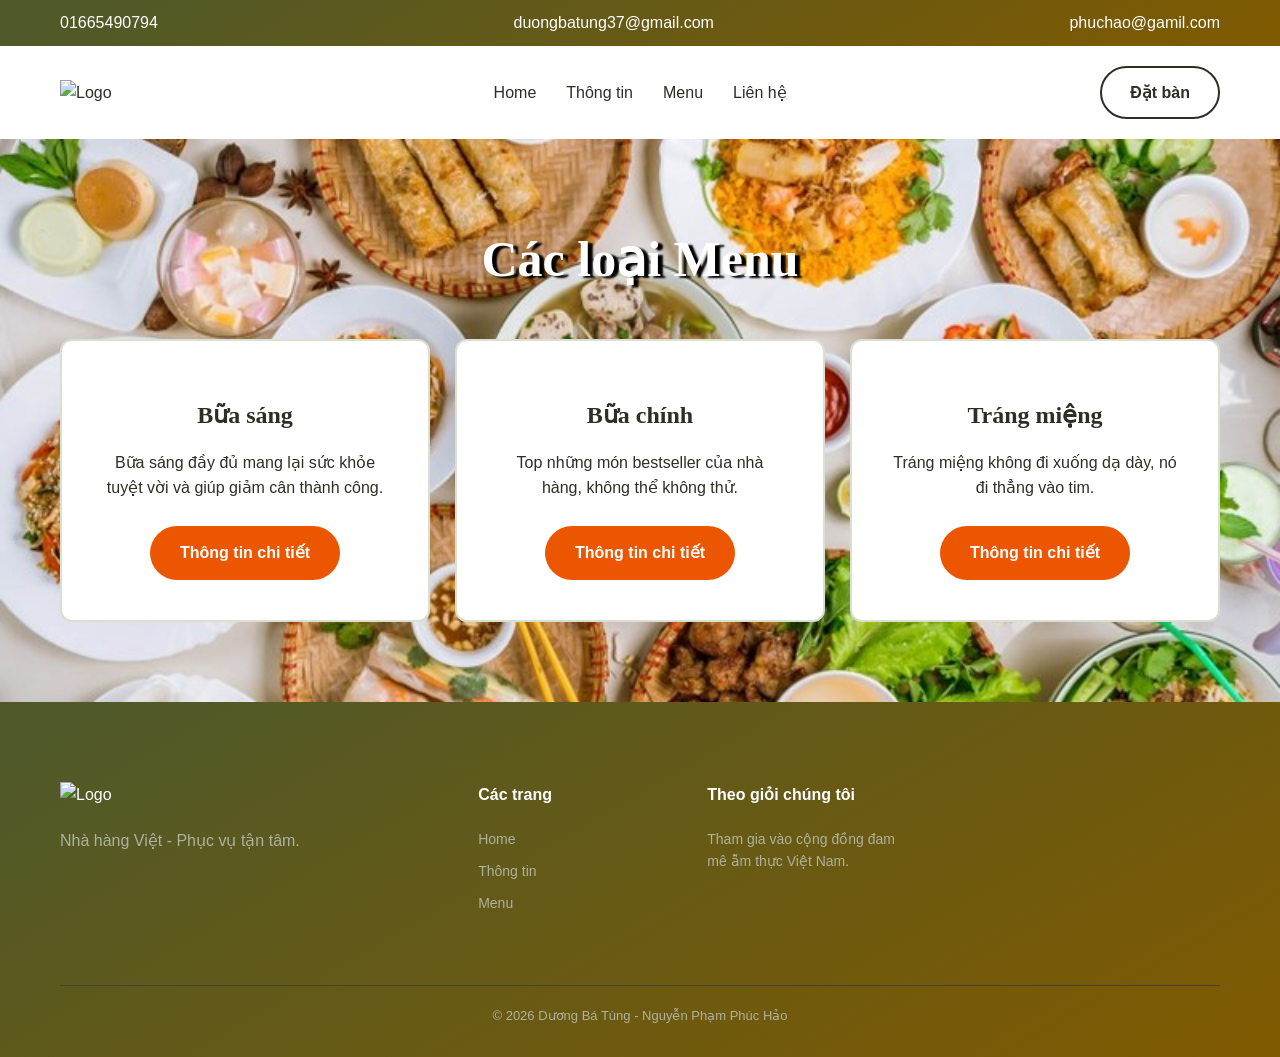
==== index.html @ 21a5d237 "Update and rename baitap1.html to index.html" ====
<!DOCTYPE html>
<html lang="en">
<head>
    <meta charset="UTF-8">
    <meta name="viewport" content="width=device-width, initial-scale=1.0">
    <title>Đặt bàn nhà hàng</title>
    <link href="baitap1.css" rel="stylesheet">
</head>
<body>
    <header>
        <div class="top-bar">
            <div class="container">
                <p>01665490794</p>
                <p>duongbatung37@gmail.com</p>
                <p>phuchao@gamil.com</p>
            </div>
        </div>
        <div class="container">
            <nav>
                <img src="https://framerusercontent.com/modules/oHnoV6ExxAptW4GZ3sfc/FA30sDExv4UIYtumb5rW/assets/E5myaVUgrAN9vkh3485pi8gmFg8.svg" width="120" alt="Logo">
                <ul class="nav-links">
                    <li><a href="#">Home</a></li>
                    <li><a href="#">Thông tin</a></li>
                    <li><a href="#">Menu</a></li>
                    <li><a href="#">Liên hệ</a></li>
                </ul>
                <a href="#" class="btn btn-outline">Đặt bàn</a>
            </nav>
        </div>
    </header>
    <main>
        <section class="menu-section">
            <div class="container">
                <h2>Các loại Menu</h2>
                <div class="menu-grid">
                    <div class="menu-card">
                        <h3>Bữa sáng</h3>
                        <p>Bữa sáng đầy đủ mang lại sức khỏe tuyệt vời và giúp giảm cân thành công.</p>
                        <br>
                        <a href="#" class="btn btn-primary">Thông tin chi tiết</a>
                    </div>
                    <div class="menu-card">
                        <h3>Bữa chính</h3>
                        <p>Top những món bestseller của nhà hàng, không thể không thử.</p>
                        <br>
                        <a href="#" class="btn btn-primary">Thông tin chi tiết</a>
                    </div>
                    <div class="menu-card">
                        <h3>Tráng miệng</h3>
                        <p>Tráng miệng không đi xuống dạ dày, nó đi thẳng vào tim.</p>
                        <br>
                        <a href="#" class="btn btn-primary">Thông tin chi tiết</a>
                    </div>
                </div>
            </div>
        </section>
    </main>
    <footer>
        <div class="container">
            <div class="footer-grid">
                <div class="footer-column">
                    <img src="https://framerusercontent.com/modules/4bGrT2TZkTzFlTGk0Mf6/tU0A4NLbuyXnZonQlTiI/assets/ovsDYb8XoNRepBen4nFq1Eoi39Y.svg"
                        width="130" alt="Logo">
                    <p style="color: var(--gray); margin-top: 20px;">Nhà hàng Việt - Phục vụ tận tâm.</p>
                </div>
                <div class="footer-column">
                    <h4>Các trang</h4>
                    <a href="#">Home</a>
                    <a href="#">Thông tin</a>
                    <a href="#">Menu</a>
                </div>
                <div class="footer-column">
                    <h4>Theo giỏi chúng tôi</h4>
                    <p style="color: var(--gray); font-size: 14px;">Tham gia vào cộng đồng đam mê ẫm thực Việt Nam.
                    </p>
                </div>
            </div>
            <div class="footer-bottom">
                &copy; 2026 Dương Bá Tùng - Nguyễn Phạm Phúc Hảo
            </div>
        </div>
    </footer>
</body>
</html>
---- baitap1.css ----
:root {
    --primary: #ec5600;
    --dark-olive: linear-gradient(150deg,#4d592b,rgb(128, 90, 0));
    --text-black: #2c2f24;
    --bg-light: #ffffc4;
    --white: #ffffff;
    --gray: #adb29e;
}

* {
    box-sizing: border-box;
    margin: 0;
    padding: 0;
}

body {
    font-family: 'DM Sans', sans-serif;
    color: var(--text-black);
    line-height: 1.6;
}

h1, h2, h3 {
    font-family: 'Playfair Display', serif;
}

h2{
    font-size: 50px;
}

a {
    text-decoration: none;
    transition: 0.3s;
    color: inherit;
}

ul {
    list-style: none;
}

.container {
    max-width: 1200px;
    margin: 0 auto;
    padding: 0 20px;
}

.top-bar {
    background: var(--dark-olive);
    color: var(--white);
    padding: 10px 0;
    font-size: 16px;
}

.top-bar .container {
    display: flex;
    justify-content: space-between;
}

nav {
    display: flex;
    justify-content: space-between;
    align-items: center;
    padding: 20px 0;
}

.nav-links {
    display: flex;
    gap: 30px;
}

.nav-links a:hover {
    color: var(--primary);
}

.btn {
    padding: 12px 28px;
    border-radius: 50px;
    font-weight: bold;
    display: inline-block;
    cursor: pointer;
    border: 2px solid transparent;
    text-align: center;
}

.btn-primary {
    background: var(--primary);
    color: var(--white);
}

.btn-primary:hover {
    background: var(--dark-olive);
}

.btn-outline {
    border-color: var(--text-black);
}

.btn-outline:hover {
    background: var(--text-black);
    color: var(--white);
}

.menu-section {
    background-image: url('atvn.jpeg');
    background-blend-mode:hard-light;
    background-repeat: no-repeat;
    background-position: center;
    background-size: 100%;
    padding: 80px 0;
    color: var(--white);
    text-shadow: 5px 2px 2px black;
    text-align: center;
}

.menu-grid {
    display: grid;
    grid-template-columns: repeat(auto-fit, minmax(280px, 1fr));
    gap: 25px;
    margin-top: 40px;
}

.menu-card {
    text-shadow: none;
    background: var(--white);
    color:var(--text-black);
    padding: 40px;
    border: 2px solid #dbdfd0;
    border-radius: 12px;
    transition: 0.3s;
}

.menu-card:hover {
    transform: translateY(-5px);
    border-color: var(--primary);
}

.menu-card h3 {
    margin: 15px 0;
    font-size: 24px;
}

footer {
    background: var(--dark-olive);
    color: var(--white);
    padding: 80px 0 30px;
}

.footer-grid {
    display: grid;
    grid-template-columns: 2fr 1fr 1fr 1.5fr;
    gap: 40px;
}

.footer-column h4 {
    margin-bottom: 20px;
    color: var(--white);
}

.footer-column a {
    color: var(--gray);
    display: block;
    margin-bottom: 10px;
    font-size: 14px;
}

.footer-column a:hover {
    color: var(--primary);
}

.footer-bottom {
    margin-top: 60px;
    padding-top: 20px;
    border-top: 1px solid #414536;
    text-align: center;
    color: var(--gray);
    font-size: 13px;
}
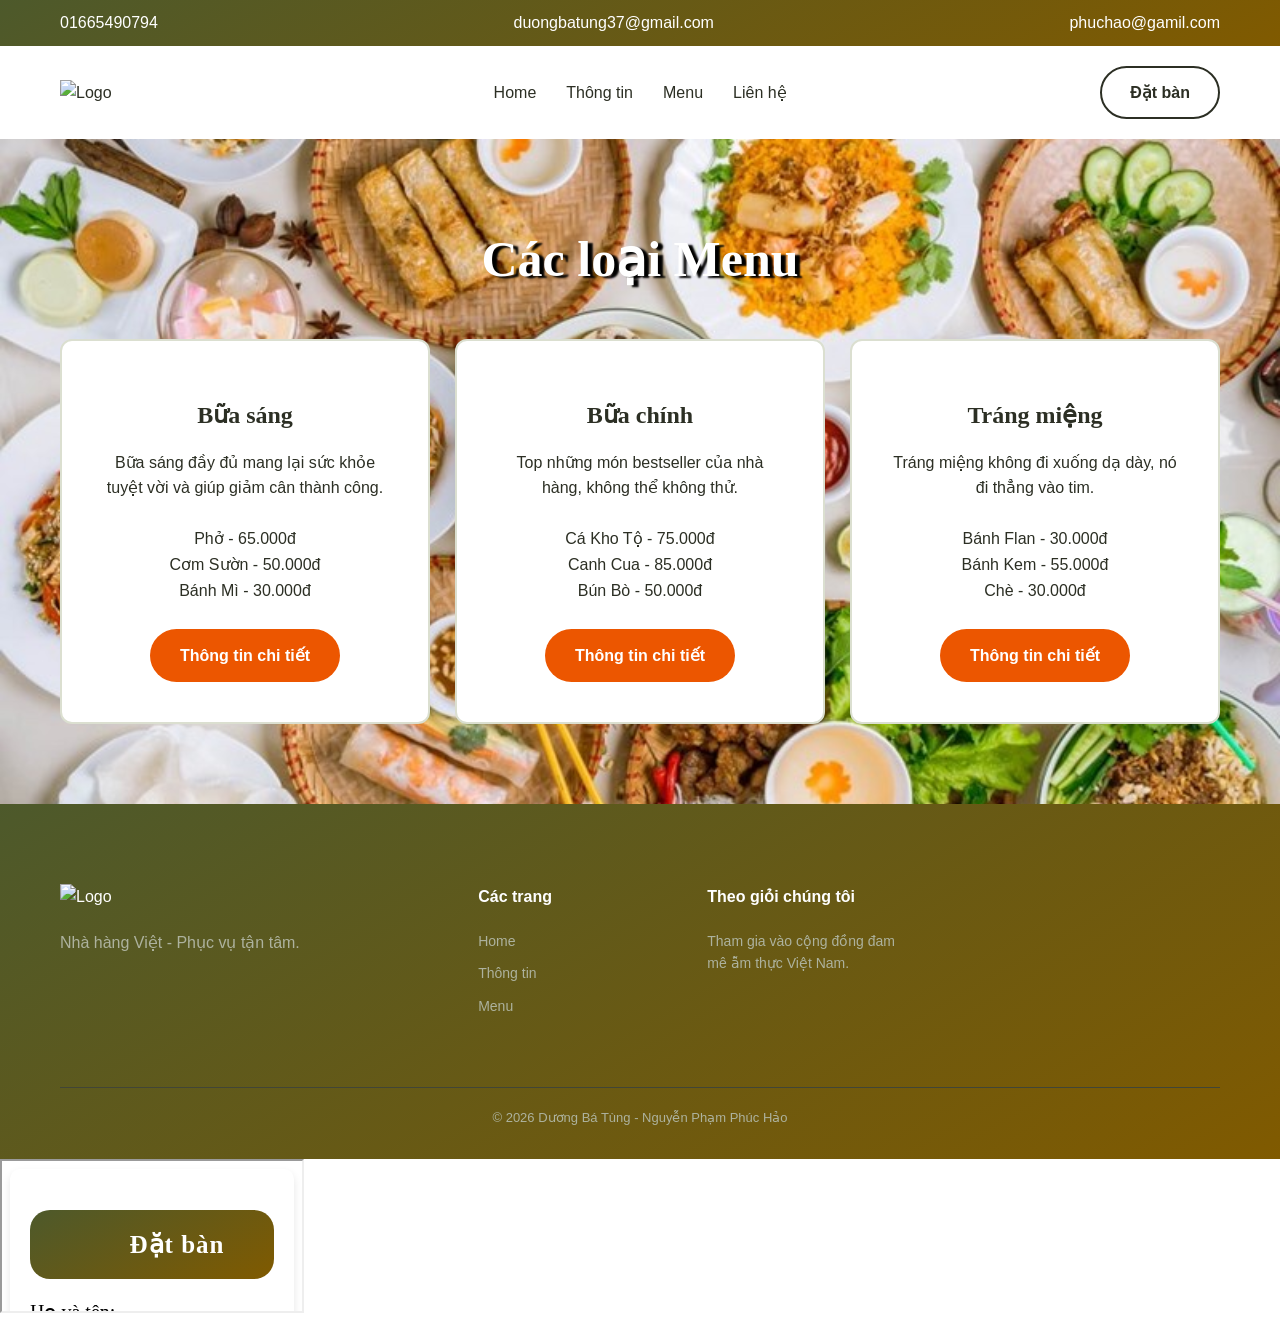
==== commit 5f9ad86e: "Update index.html" ====
--- a/index.html
+++ b/index.html
@@ -37,19 +37,40 @@
                         <h3>Bữa sáng</h3>
                         <p>Bữa sáng đầy đủ mang lại sức khỏe tuyệt vời và giúp giảm cân thành công.</p>
                         <br>
-                        <a href="#" class="btn btn-primary">Thông tin chi tiết</a>
+                        <div class="info info1">
+                            <ul>
+                                <li>Phở - 65.000đ</li>
+                                <li>Cơm Sườn - 50.000đ</li>
+                                <li>Bánh Mì - 30.000đ</li>
+                            </ul>
+                        </div><br>
+                        <a href="#" class="btn btn-primary no1">Thông tin chi tiết</a>
                     </div>
                     <div class="menu-card">
                         <h3>Bữa chính</h3>
                         <p>Top những món bestseller của nhà hàng, không thể không thử.</p>
                         <br>
-                        <a href="#" class="btn btn-primary">Thông tin chi tiết</a>
+                        <div class="info info2">
+                            <ul>
+                                <li>Cá Kho Tộ - 75.000đ</li>
+                                <li>Canh Cua - 85.000đ</li>
+                                <li>Bún Bò - 50.000đ</li>
+                            </ul>
+                        </div><br>
+                        <a href="#" class="btn btn-primary no2">Thông tin chi tiết</a>
                     </div>
                     <div class="menu-card">
                         <h3>Tráng miệng</h3>
                         <p>Tráng miệng không đi xuống dạ dày, nó đi thẳng vào tim.</p>
                         <br>
-                        <a href="#" class="btn btn-primary">Thông tin chi tiết</a>
+                        <div class="info info3">
+                            <ul>
+                                <li>Bánh Flan - 30.000đ</li>
+                                <li>Bánh Kem - 55.000đ</li>
+                                <li>Chè - 30.000đ</li>
+                            </ul>
+                        </div><br>
+                        <a href="#" class="btn btn-primary no3">Thông tin chi tiết</a>
                     </div>
                 </div>
             </div>
@@ -80,5 +101,32 @@
             </div>
         </div>
     </footer>
+    <div id="bookingModal" class="modal">
+        <div class="modal-content">
+            <iframe src="baitap.html" id="bookingFrame"></iframe>
+        </div>
+    </div>
 </body>
+<script>
+    document.querySelectorAll(".btn-primary").forEach(button => {
+        button.addEventListener("click", function (e) {
+            e.preventDefault();
+            const card = this.closest(".menu-card");
+            const info = card.querySelector(".info");
+            if (info.style.display === "block") {
+                info.style.display = "none";
+                this.textContent = "Thông tin chi tiết";
+            } else {
+                info.style.display = "block";
+                this.textContent = "Ẩn";
+            }
+        });
+    });
+    const openBtn = document.querySelector(".btn-outline");
+        const modal = document.getElementById("bookingModal");
+        openBtn.addEventListener("click", function (e) {
+            e.preventDefault();
+            modal.style.display = "flex";
+        });
+</script>
 </html>
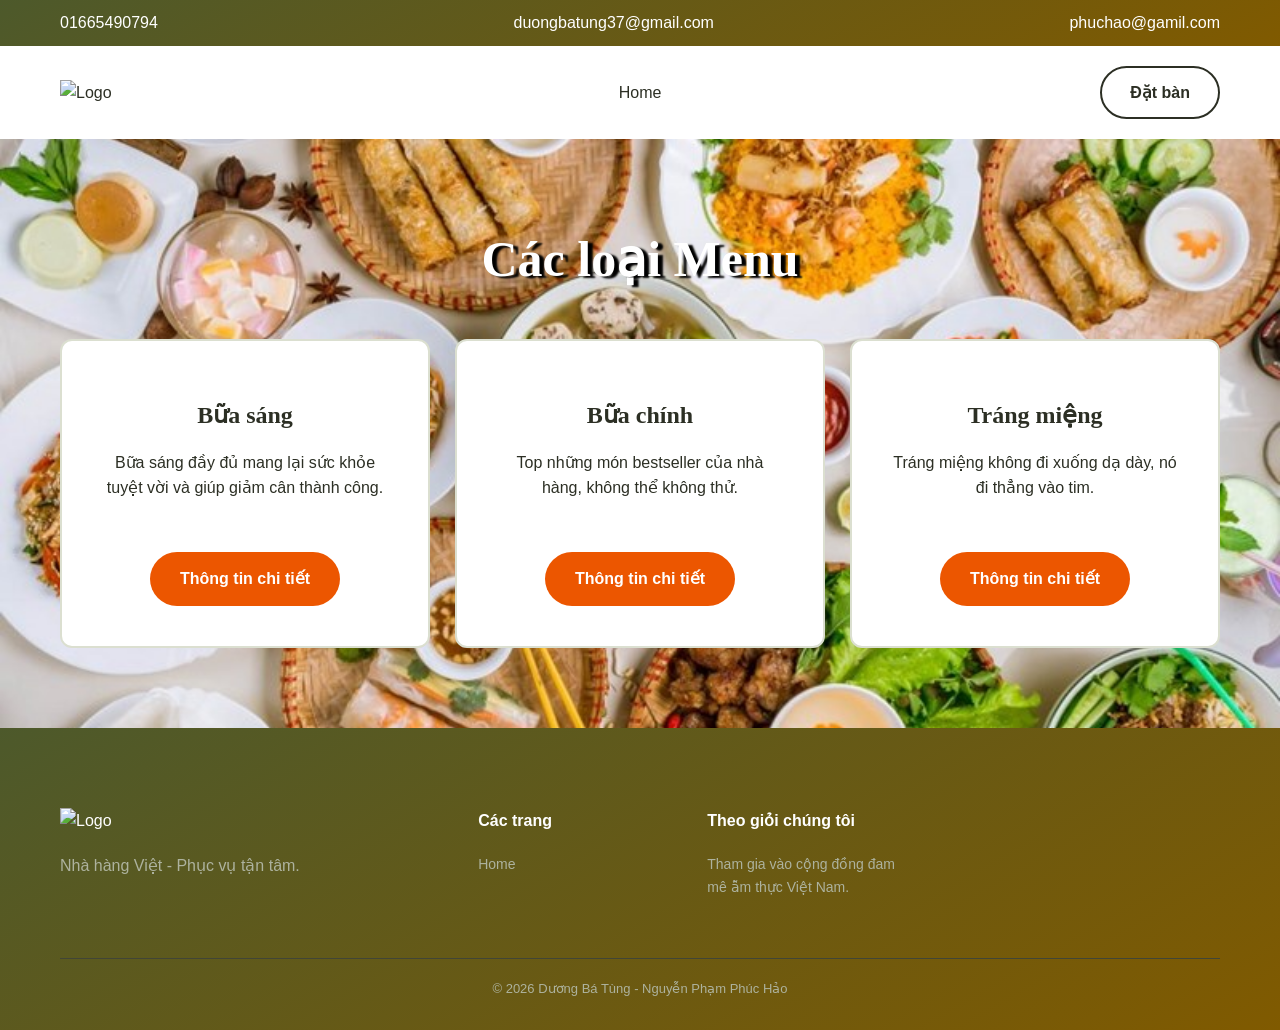
==== commit 7c63cbc8: "Add files via upload" ====
--- a/index.html
+++ b/index.html
@@ -20,9 +20,6 @@
                 <img src="https://framerusercontent.com/modules/oHnoV6ExxAptW4GZ3sfc/FA30sDExv4UIYtumb5rW/assets/E5myaVUgrAN9vkh3485pi8gmFg8.svg" width="120" alt="Logo">
                 <ul class="nav-links">
                     <li><a href="#">Home</a></li>
-                    <li><a href="#">Thông tin</a></li>
-                    <li><a href="#">Menu</a></li>
-                    <li><a href="#">Liên hệ</a></li>
                 </ul>
                 <a href="#" class="btn btn-outline">Đặt bàn</a>
             </nav>
@@ -87,8 +84,6 @@
                 <div class="footer-column">
                     <h4>Các trang</h4>
                     <a href="#">Home</a>
-                    <a href="#">Thông tin</a>
-                    <a href="#">Menu</a>
                 </div>
                 <div class="footer-column">
                     <h4>Theo giỏi chúng tôi</h4>
@@ -129,4 +124,4 @@
             modal.style.display = "flex";
         });
 </script>
-</html>
+</html>
--- a/baitap1.css
+++ b/baitap1.css
@@ -1,3 +1,6 @@
+html {
+    scroll-behavior: smooth;
+}
 :root {
     --primary: #ec5600;
     --dark-olive: linear-gradient(150deg,#4d592b,rgb(128, 90, 0));
@@ -81,6 +84,12 @@
     text-align: center;
 }
 
+.info{
+    display: none;
+    text-align: left;
+    text-indent: 50px;
+}
+
 .btn-primary {
     background: var(--primary);
     color: var(--white);
@@ -101,7 +110,6 @@
 
 .menu-section {
     background-image: url('atvn.jpeg');
-    background-blend-mode:hard-light;
     background-repeat: no-repeat;
     background-position: center;
     background-size: 100%;
@@ -174,3 +182,252 @@
     color: var(--gray);
     font-size: 13px;
 }
+
+.modal {
+    position: fixed;
+    inset: 0;
+    background: rgba(0, 0, 0, 0.6);
+    display: none;
+    justify-content: center;
+    align-items: center;
+    z-index: 999;
+}
+
+.modal-content {
+    width: 600px;
+    max-width: 90%;
+    background: white;
+    border-radius: 12px;
+    overflow: hidden;
+    animation: fadeIn 0.3s ease;
+}
+
+.modal iframe {
+    width: 100%;
+    height: 500px;
+    border: none;
+}
+
+html {
+    scroll-behavior: smooth;
+}
+
+:root {
+    --primary: #ec5600;
+    --dark-olive: linear-gradient(150deg, #4d592b, rgb(128, 90, 0));
+    --text-black: #2c2f24;
+    --bg-light: #ffffc4;
+    --white: #ffffff;
+    --gray: #adb29e;
+}
+
+* {
+    box-sizing: border-box;
+    margin: 0;
+    padding: 0;
+}
+
+body {
+    font-family: 'DM Sans', sans-serif;
+    color: var(--text-black);
+    line-height: 1.6;
+}
+
+h1,
+h2,
+h3 {
+    font-family: 'Playfair Display', serif;
+}
+
+h2 {
+    font-size: 50px;
+}
+
+a {
+    text-decoration: none;
+    transition: 0.3s;
+    color: inherit;
+}
+
+ul {
+    list-style: none;
+}
+
+.container {
+    max-width: 1200px;
+    margin: 0 auto;
+    padding: 0 20px;
+}
+
+.top-bar {
+    background: var(--dark-olive);
+    color: var(--white);
+    padding: 10px 0;
+    font-size: 16px;
+}
+
+.top-bar .container {
+    display: flex;
+    justify-content: space-between;
+}
+
+nav {
+    display: flex;
+    justify-content: space-between;
+    align-items: center;
+    padding: 20px 0;
+}
+
+.nav-links {
+    display: flex;
+    gap: 30px;
+}
+
+.nav-links a:hover {
+    color: var(--primary);
+}
+
+.btn {
+    padding: 12px 28px;
+    border-radius: 50px;
+    font-weight: bold;
+    display: inline-block;
+    cursor: pointer;
+    border: 2px solid transparent;
+    text-align: center;
+}
+
+.info {
+    display: none;
+    text-align: left;
+    text-indent: 50px;
+}
+
+.btn-primary {
+    background: var(--primary);
+    color: var(--white);
+}
+
+.btn-primary:hover {
+    background: var(--dark-olive);
+}
+
+.btn-outline {
+    border-color: var(--text-black);
+}
+
+.btn-outline:hover {
+    background: var(--text-black);
+    color: var(--white);
+}
+
+.menu-section {
+    background-image: url('atvn.jpeg');
+    background-repeat: no-repeat;
+    background-position: center;
+    background-size: 100%;
+    padding: 80px 0;
+    color: var(--white);
+    text-shadow: 5px 2px 2px black;
+    text-align: center;
+}
+
+.menu-grid {
+    display: grid;
+    grid-template-columns: repeat(auto-fit, minmax(280px, 1fr));
+    gap: 25px;
+    margin-top: 40px;
+}
+
+.menu-card {
+    text-shadow: none;
+    background: var(--white);
+    color: var(--text-black);
+    padding: 40px;
+    border: 2px solid #dbdfd0;
+    border-radius: 12px;
+    transition: 0.3s;
+}
+
+.menu-card:hover {
+    transform: translateY(-5px);
+    border-color: var(--primary);
+}
+
+.menu-card h3 {
+    margin: 15px 0;
+    font-size: 24px;
+}
+
+footer {
+    background: var(--dark-olive);
+    color: var(--white);
+    padding: 80px 0 30px;
+}
+
+.footer-grid {
+    display: grid;
+    grid-template-columns: 2fr 1fr 1fr 1.5fr;
+    gap: 40px;
+}
+
+.footer-column h4 {
+    margin-bottom: 20px;
+    color: var(--white);
+}
+
+.footer-column a {
+    color: var(--gray);
+    display: block;
+    margin-bottom: 10px;
+    font-size: 14px;
+}
+
+.footer-column a:hover {
+    color: var(--primary);
+}
+
+.footer-bottom {
+    margin-top: 60px;
+    padding-top: 20px;
+    border-top: 1px solid #414536;
+    text-align: center;
+    color: var(--gray);
+    font-size: 13px;
+}
+
+.modal {
+    position: fixed;
+    inset: 0;
+    background: rgba(0, 0, 0, 0.6);
+    display: none;
+    justify-content: center;
+    align-items: center;
+    z-index: 999;
+}
+
+.modal-content {
+    width: 800px;
+    max-width: 90%;
+    background: white;
+    border-radius: 12px;
+    overflow: hidden;
+    animation: fadeIn 0.3s ease;
+}
+
+.modal iframe {
+    width: 100%;
+    height: 610px;
+    border: none;
+}
+
+@keyframes fadeIn {
+    from {
+        transform: scale(0.9);
+        opacity: 0;
+    }
+    to {
+        transform: scale(1);
+        opacity: 1;
+    }
+}
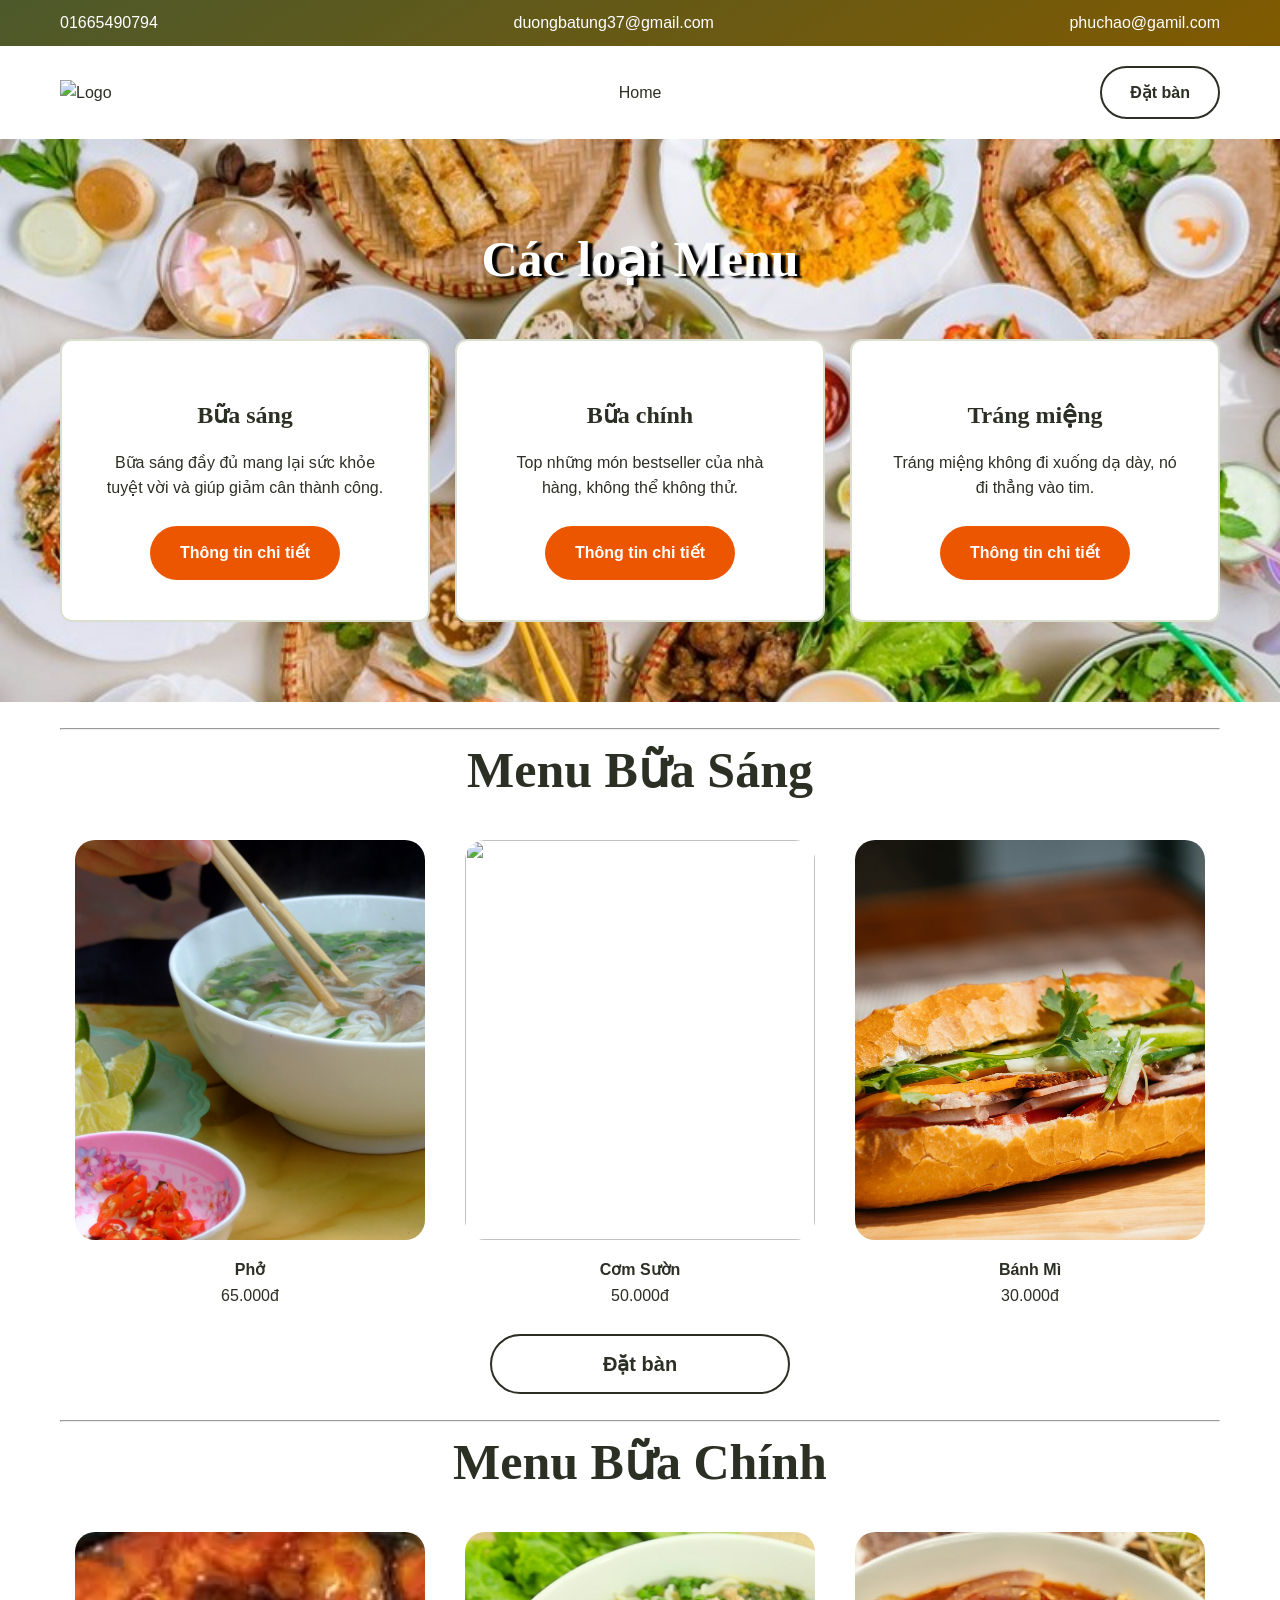
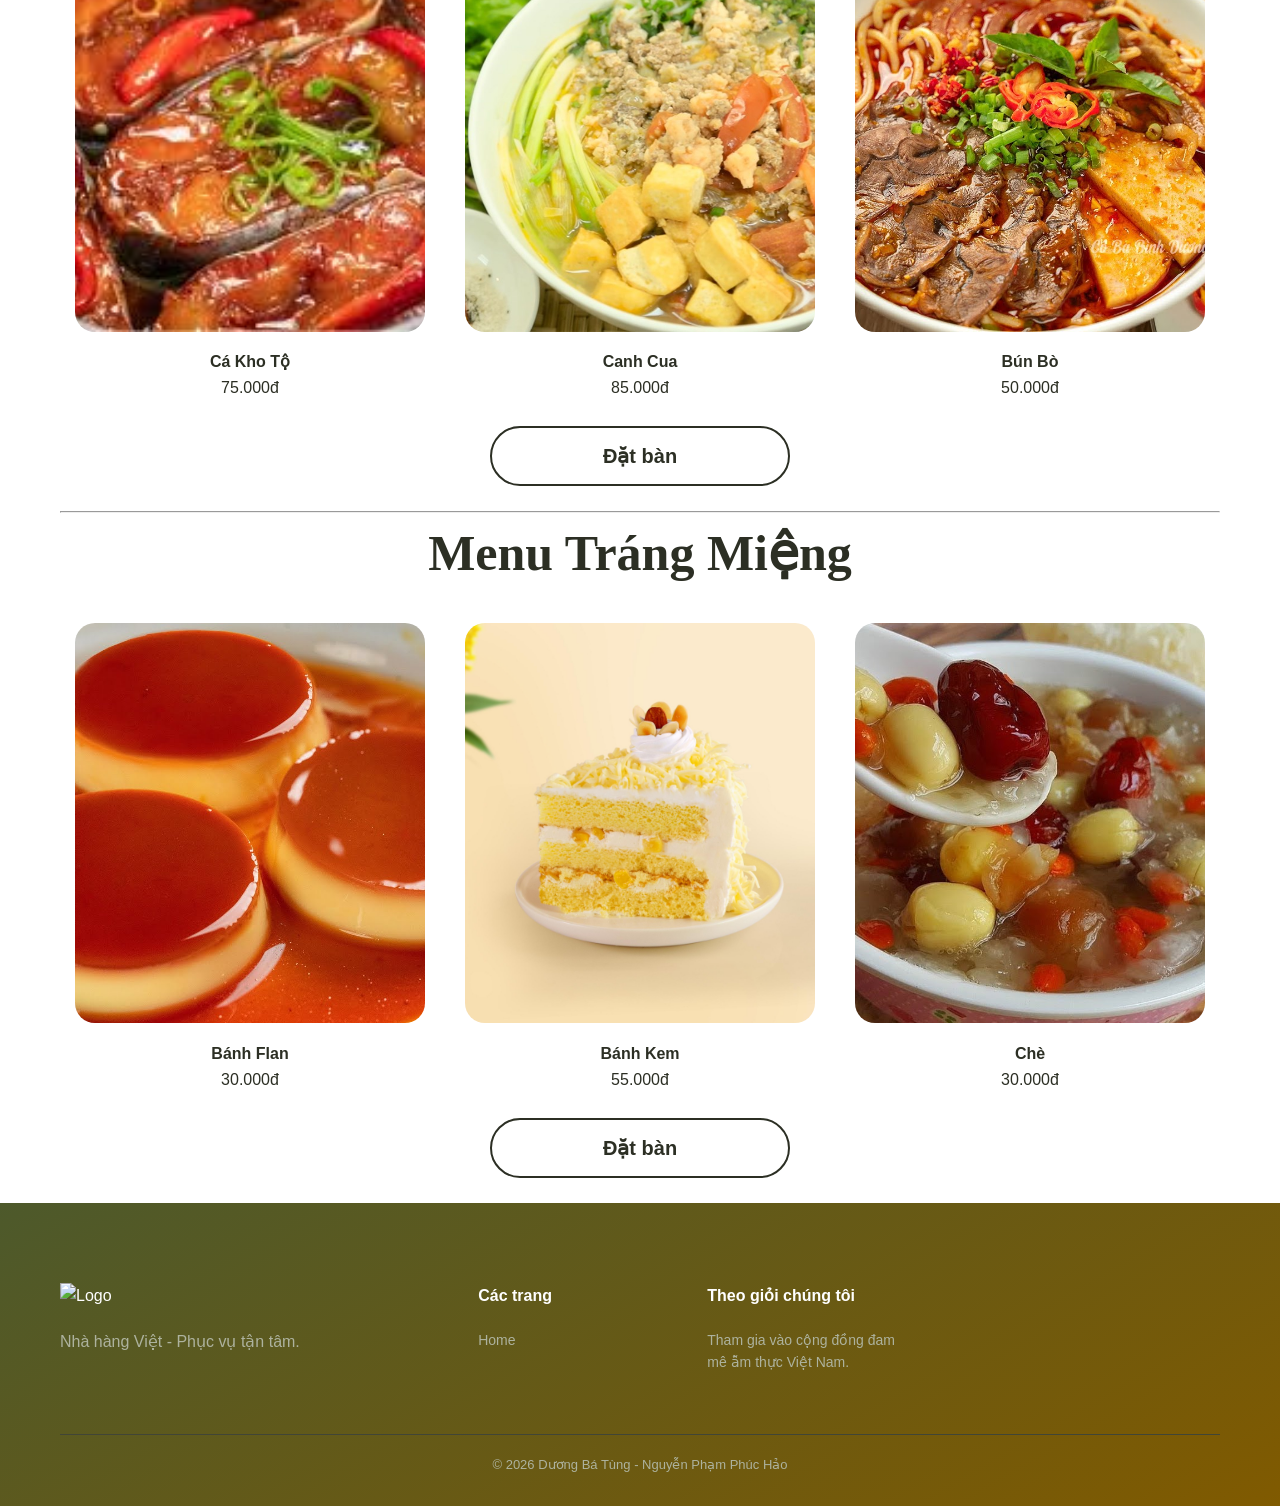
==== commit c3058d96: "Add files via upload" ====
--- a/index.html
+++ b/index.html
@@ -34,44 +34,93 @@
                         <h3>Bữa sáng</h3>
                         <p>Bữa sáng đầy đủ mang lại sức khỏe tuyệt vời và giúp giảm cân thành công.</p>
                         <br>
-                        <div class="info info1">
-                            <ul>
-                                <li>Phở - 65.000đ</li>
-                                <li>Cơm Sườn - 50.000đ</li>
-                                <li>Bánh Mì - 30.000đ</li>
-                            </ul>
-                        </div><br>
-                        <a href="#" class="btn btn-primary no1">Thông tin chi tiết</a>
+                        <a href="#menu-sang" class="btn btn-primary">Thông tin chi tiết</a>
                     </div>
                     <div class="menu-card">
                         <h3>Bữa chính</h3>
                         <p>Top những món bestseller của nhà hàng, không thể không thử.</p>
                         <br>
-                        <div class="info info2">
-                            <ul>
-                                <li>Cá Kho Tộ - 75.000đ</li>
-                                <li>Canh Cua - 85.000đ</li>
-                                <li>Bún Bò - 50.000đ</li>
-                            </ul>
-                        </div><br>
-                        <a href="#" class="btn btn-primary no2">Thông tin chi tiết</a>
+                        <a href="#menu-chinh" class="btn btn-primary">Thông tin chi tiết</a>
                     </div>
                     <div class="menu-card">
                         <h3>Tráng miệng</h3>
                         <p>Tráng miệng không đi xuống dạ dày, nó đi thẳng vào tim.</p>
                         <br>
-                        <div class="info info3">
-                            <ul>
-                                <li>Bánh Flan - 30.000đ</li>
-                                <li>Bánh Kem - 55.000đ</li>
-                                <li>Chè - 30.000đ</li>
-                            </ul>
-                        </div><br>
-                        <a href="#" class="btn btn-primary no3">Thông tin chi tiết</a>
+                        <a href="#menu-trangmieng" class="btn btn-primary">Thông tin chi tiết</a>
                     </div>
                 </div>
             </div>
         </section>
+        <section class="container" id="menu-sang">
+            <br><hr>
+            <h2>Menu Bữa Sáng</h2>
+            <div class="food-grid">
+                <div class="food-item">
+                    <img src="pho.jpg">
+                    <div class="food-name">Phở</div>
+                    <div>65.000đ</div>
+                </div>
+                <div class="food-item">
+                    <img src="suon.jpg">
+                    <div class="food-name">Cơm Sườn</div>
+                    <div>50.000đ</div>
+                </div>
+                <div class="food-item">
+                    <img src="banhmi.jpg">
+                    <div class="food-name">Bánh Mì</div>
+                    <div>30.000đ</div>
+                </div>
+            </div>
+            <br>
+            <a href="#" class="btn btn-outline book-btn">Đặt bàn</a>
+        </section>
+        <section class="container" id="menu-chinh">
+            <br><hr>
+            <h2>Menu Bữa Chính</h2>
+            <div class="food-grid">
+                <div class="food-item">
+                    <img src="cakho.jpg">
+                    <div class="food-name">Cá Kho Tộ</div>
+                    <div>75.000đ</div>
+                </div>
+                <div class="food-item">
+                    <img src="canhcua.jpg">
+                    <div class="food-name">Canh Cua</div>
+                    <div>85.000đ</div>
+                </div>
+                <div class="food-item">
+                    <img src="bunbo.jpg">
+                    <div class="food-name">Bún Bò</div>
+                    <div>50.000đ</div>
+                </div>
+            </div>
+            <br>
+            <a href="#" class="btn btn-outline book-btn">Đặt bàn</a>
+        </section>
+        <section class="container" id="menu-trangmieng">
+            <br><hr>
+            <h2>Menu Tráng Miệng</h2>
+            <div class="food-grid">
+                <div class="food-item">
+                    <img src="flan.jpg">
+                    <div class="food-name">Bánh Flan</div>
+                    <div>30.000đ</div>
+                </div>
+                <div class="food-item">
+                    <img src="kem.jpg">
+                    <div class="food-name">Bánh Kem</div>
+                    <div>55.000đ</div>
+                </div>
+                <div class="food-item">
+                    <img src="che.jpg">
+                    <div class="food-name">Chè</div>
+                    <div>30.000đ</div>
+                </div>
+            </div>
+            <br>
+            <a href="#" class="btn btn-outline book-btn">Đặt bàn</a>
+        </section>
+        <br>
     </main>
     <footer>
         <div class="container">
@@ -103,19 +152,11 @@
     </div>
 </body>
 <script>
-    document.querySelectorAll(".btn-primary").forEach(button => {
-        button.addEventListener("click", function (e) {
-            e.preventDefault();
-            const card = this.closest(".menu-card");
-            const info = card.querySelector(".info");
-            if (info.style.display === "block") {
-                info.style.display = "none";
-                this.textContent = "Thông tin chi tiết";
-            } else {
-                info.style.display = "block";
-                this.textContent = "Ẩn";
-            }
-        });
+    document.querySelectorAll(".book-btn").forEach(btn => {
+            btn.addEventListener("click", function (e) {
+                e.preventDefault();
+                modal.style.display = "flex";
+            });
     });
     const openBtn = document.querySelector(".btn-outline");
         const modal = document.getElementById("bookingModal");
--- a/baitap1.css
+++ b/baitap1.css
@@ -1,6 +1,7 @@
 html {
     scroll-behavior: smooth;
 }
+
 :root {
     --primary: #ec5600;
     --dark-olive: linear-gradient(150deg,#4d592b,rgb(128, 90, 0));
@@ -10,12 +11,6 @@
     --gray: #adb29e;
 }
 
-* {
-    box-sizing: border-box;
-    margin: 0;
-    padding: 0;
-}
-
 body {
     font-family: 'DM Sans', sans-serif;
     color: var(--text-black);
@@ -27,7 +22,7 @@
 }
 
 h2{
-    font-size: 50px;
+    font-size: 200px;
 }
 
 a {
@@ -41,7 +36,7 @@
 }
 
 .container {
-    max-width: 1200px;
+    max-width: 100%;
     margin: 0 auto;
     padding: 0 20px;
 }
@@ -193,6 +188,11 @@
     z-index: 999;
 }
 
+#menu-sang, #menu-chinh, #menu-trangmieng {
+    text-align: center;
+    width:100%;
+}
+
 .modal-content {
     width: 600px;
     max-width: 90%;
@@ -247,6 +247,36 @@
     text-decoration: none;
     transition: 0.3s;
     color: inherit;
+}
+
+.food-grid {
+    display: flex;
+    justify-content: center;
+    gap: 40px;
+    flex-wrap: wrap;
+    margin-top: 30px;
+}
+
+.food-item {
+    text-align: center;
+    width: 350px;
+}
+
+.food-item img {
+    width: 350px;
+    height: 400px;
+    object-fit: cover;
+    border-radius: 20px;
+}
+
+.food-name {
+    margin-top: 10px;
+    font-weight: bold;
+}
+
+.book-btn{
+    width:300px;
+    font-size: 20px;
 }
 
 ul {
@@ -417,7 +447,7 @@
 
 .modal iframe {
     width: 100%;
-    height: 610px;
+    height: 690px;
     border: none;
 }
 
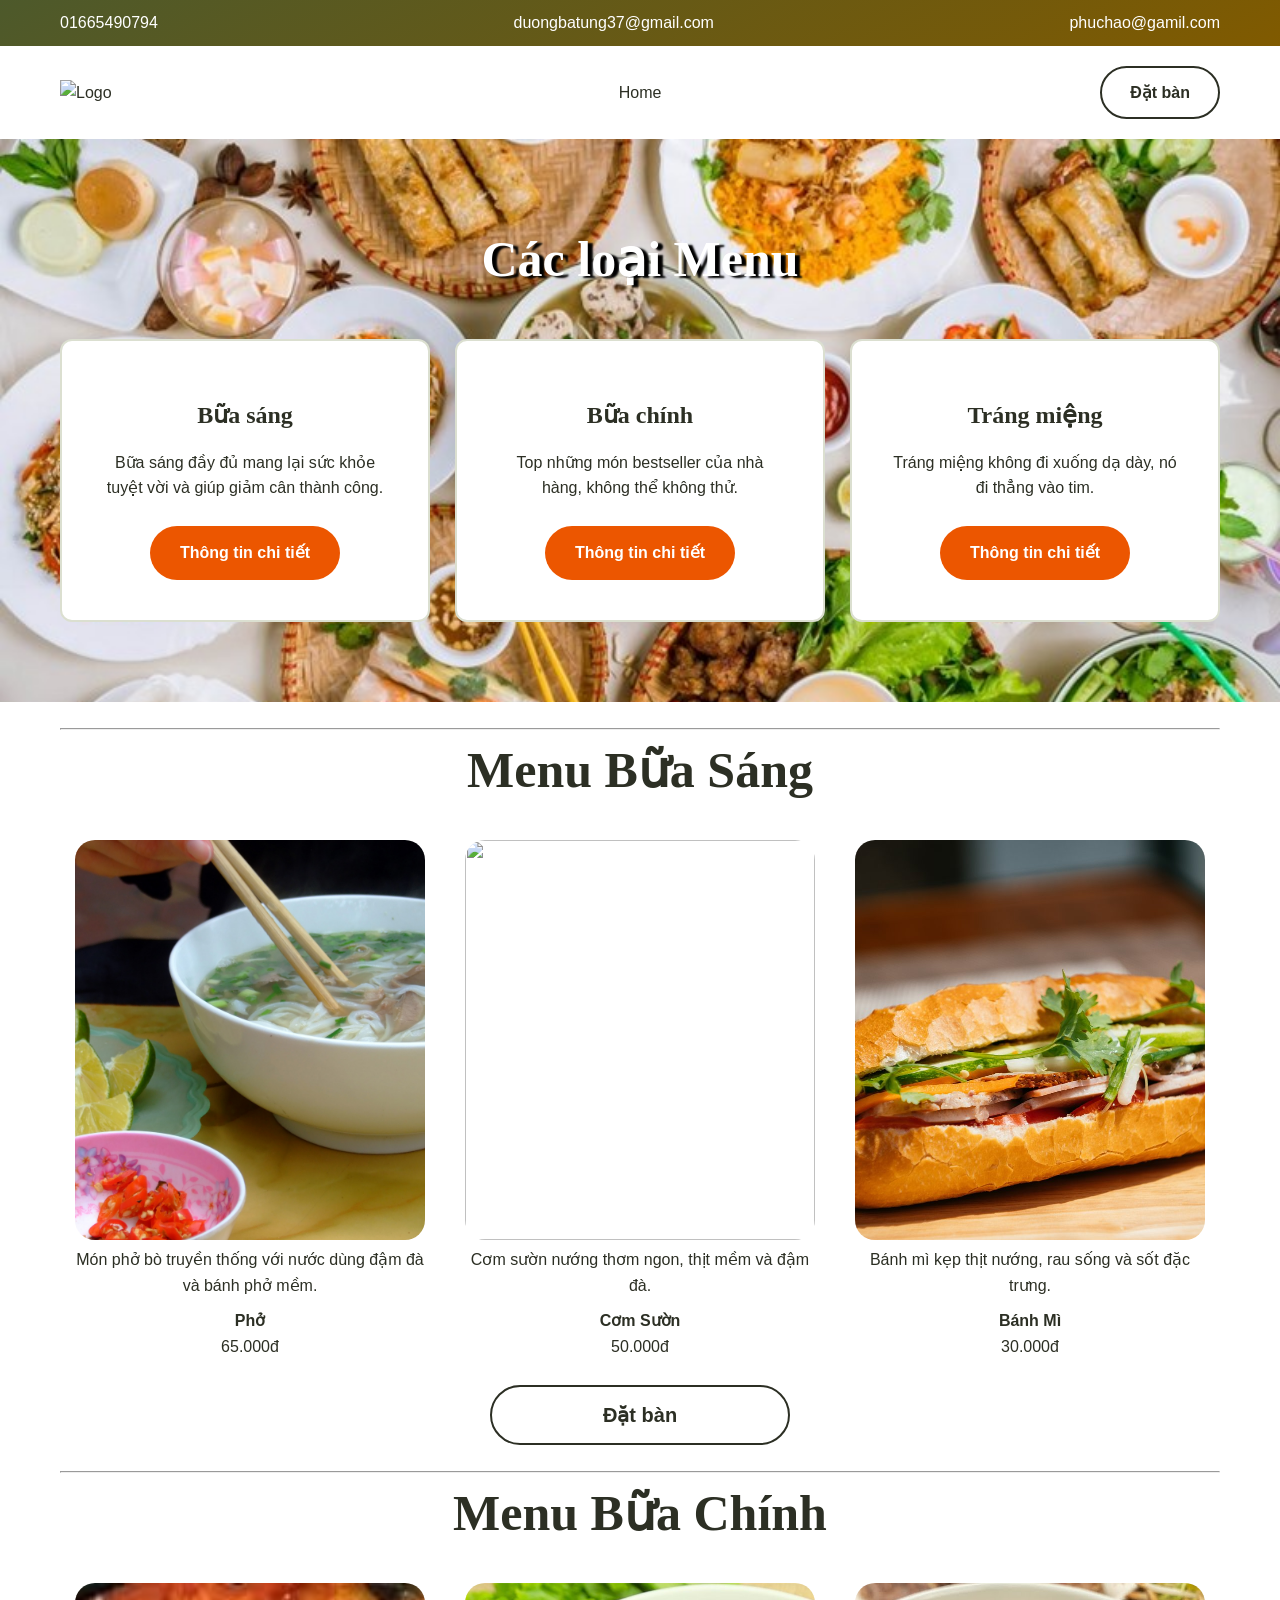
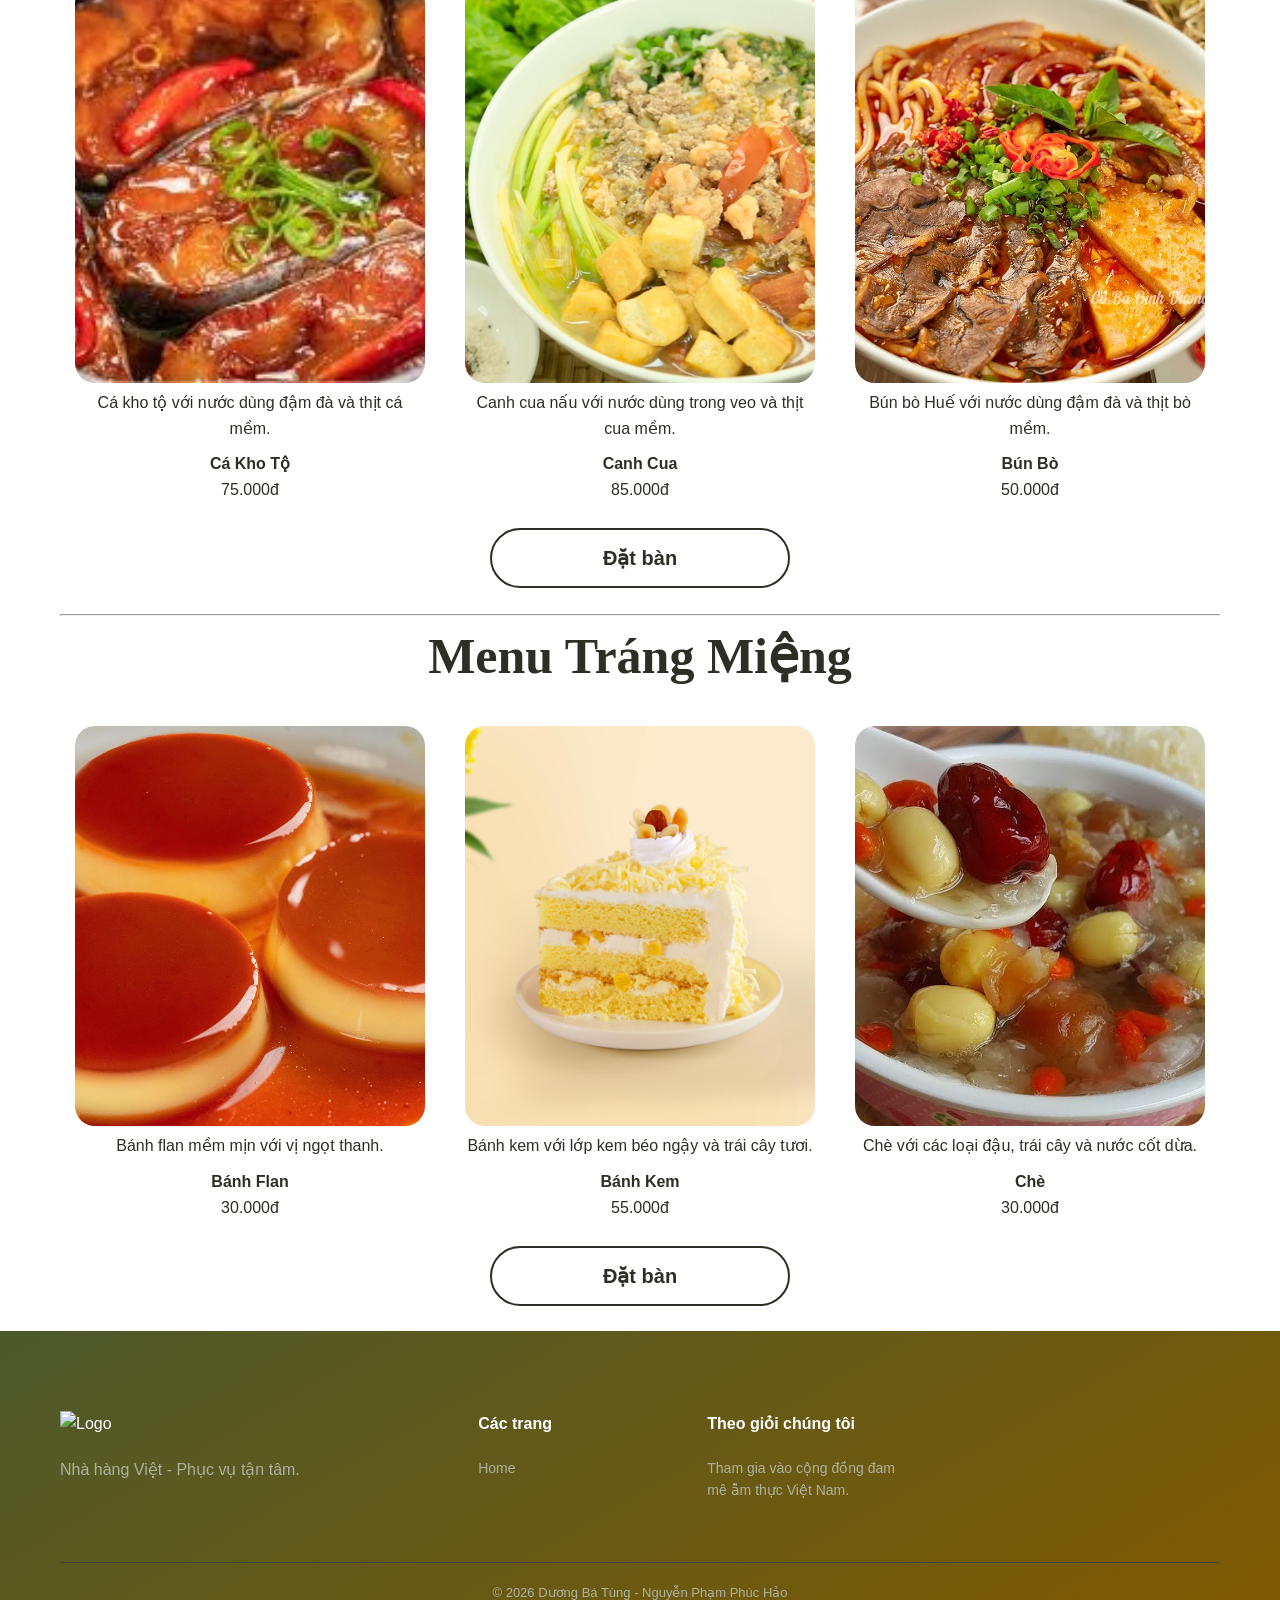
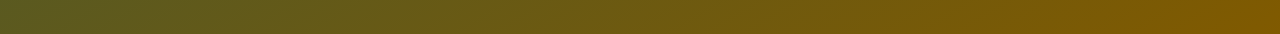
==== commit e9899b13: "Update index.html" ====
--- a/index.html
+++ b/index.html
@@ -56,17 +56,26 @@
             <h2>Menu Bữa Sáng</h2>
             <div class="food-grid">
                 <div class="food-item">
-                    <img src="pho.jpg">
+                    <div class="food-img">
+                        <img src="pho.jpg">
+                        <div class="food-info">Món phở bò truyền thống với nước dùng đậm đà và bánh phở mềm.</div>
+                    </div>
                     <div class="food-name">Phở</div>
                     <div>65.000đ</div>
                 </div>
                 <div class="food-item">
-                    <img src="suon.jpg">
+                    <div class="food-img">
+                        <img src="suon.jpg">
+                        <div class="food-info">Cơm sườn nướng thơm ngon, thịt mềm và đậm đà.</div>
+                    </div>
                     <div class="food-name">Cơm Sườn</div>
                     <div>50.000đ</div>
                 </div>
                 <div class="food-item">
-                    <img src="banhmi.jpg">
+                    <div class="food-img">
+                        <img src="banhmi.jpg">
+                        <div class="food-info">Bánh mì kẹp thịt nướng, rau sống và sốt đặc trưng.</div>
+                    </div>
                     <div class="food-name">Bánh Mì</div>
                     <div>30.000đ</div>
                 </div>
@@ -79,17 +88,26 @@
             <h2>Menu Bữa Chính</h2>
             <div class="food-grid">
                 <div class="food-item">
-                    <img src="cakho.jpg">
+                    <div class="food-img">
+                        <img src="cakho.jpg">
+                        <div class="food-info">Cá kho tộ với nước dùng đậm đà và thịt cá mềm.</div>
+                    </div>
                     <div class="food-name">Cá Kho Tộ</div>
                     <div>75.000đ</div>
                 </div>
                 <div class="food-item">
-                    <img src="canhcua.jpg">
+                    <div class="food-img">
+                        <img src="canhcua.jpg">
+                        <div class="food-info">Canh cua nấu với nước dùng trong veo và thịt cua mềm.</div>
+                    </div>
                     <div class="food-name">Canh Cua</div>
                     <div>85.000đ</div>
                 </div>
                 <div class="food-item">
-                    <img src="bunbo.jpg">
+                    <div class="food-img">
+                        <img src="bunbo.jpg">
+                        <div class="food-info">Bún bò Huế với nước dùng đậm đà và thịt bò mềm.</div>
+                    </div>
                     <div class="food-name">Bún Bò</div>
                     <div>50.000đ</div>
                 </div>
@@ -102,17 +120,26 @@
             <h2>Menu Tráng Miệng</h2>
             <div class="food-grid">
                 <div class="food-item">
-                    <img src="flan.jpg">
+                    <div class="food-img">
+                        <img src="flan.jpg">
+                        <div class="food-info">Bánh flan mềm mịn với vị ngọt thanh.</div>
+                    </div>
                     <div class="food-name">Bánh Flan</div>
                     <div>30.000đ</div>
                 </div>
                 <div class="food-item">
-                    <img src="kem.jpg">
+                    <div class="food-img">
+                        <img src="kem.jpg">
+                        <div class="food-info">Bánh kem với lớp kem béo ngậy và trái cây tươi.</div>
+                    </div>
                     <div class="food-name">Bánh Kem</div>
                     <div>55.000đ</div>
                 </div>
                 <div class="food-item">
-                    <img src="che.jpg">
+                    <div class="food-img">
+                        <img src="che.jpg">
+                        <div class="food-info">Chè với các loại đậu, trái cây và nước cốt dừa.</div>
+                    </div>
                     <div class="food-name">Chè</div>
                     <div>30.000đ</div>
                 </div>
@@ -165,4 +192,4 @@
             modal.style.display = "flex";
         });
 </script>
-</html>+</html>
